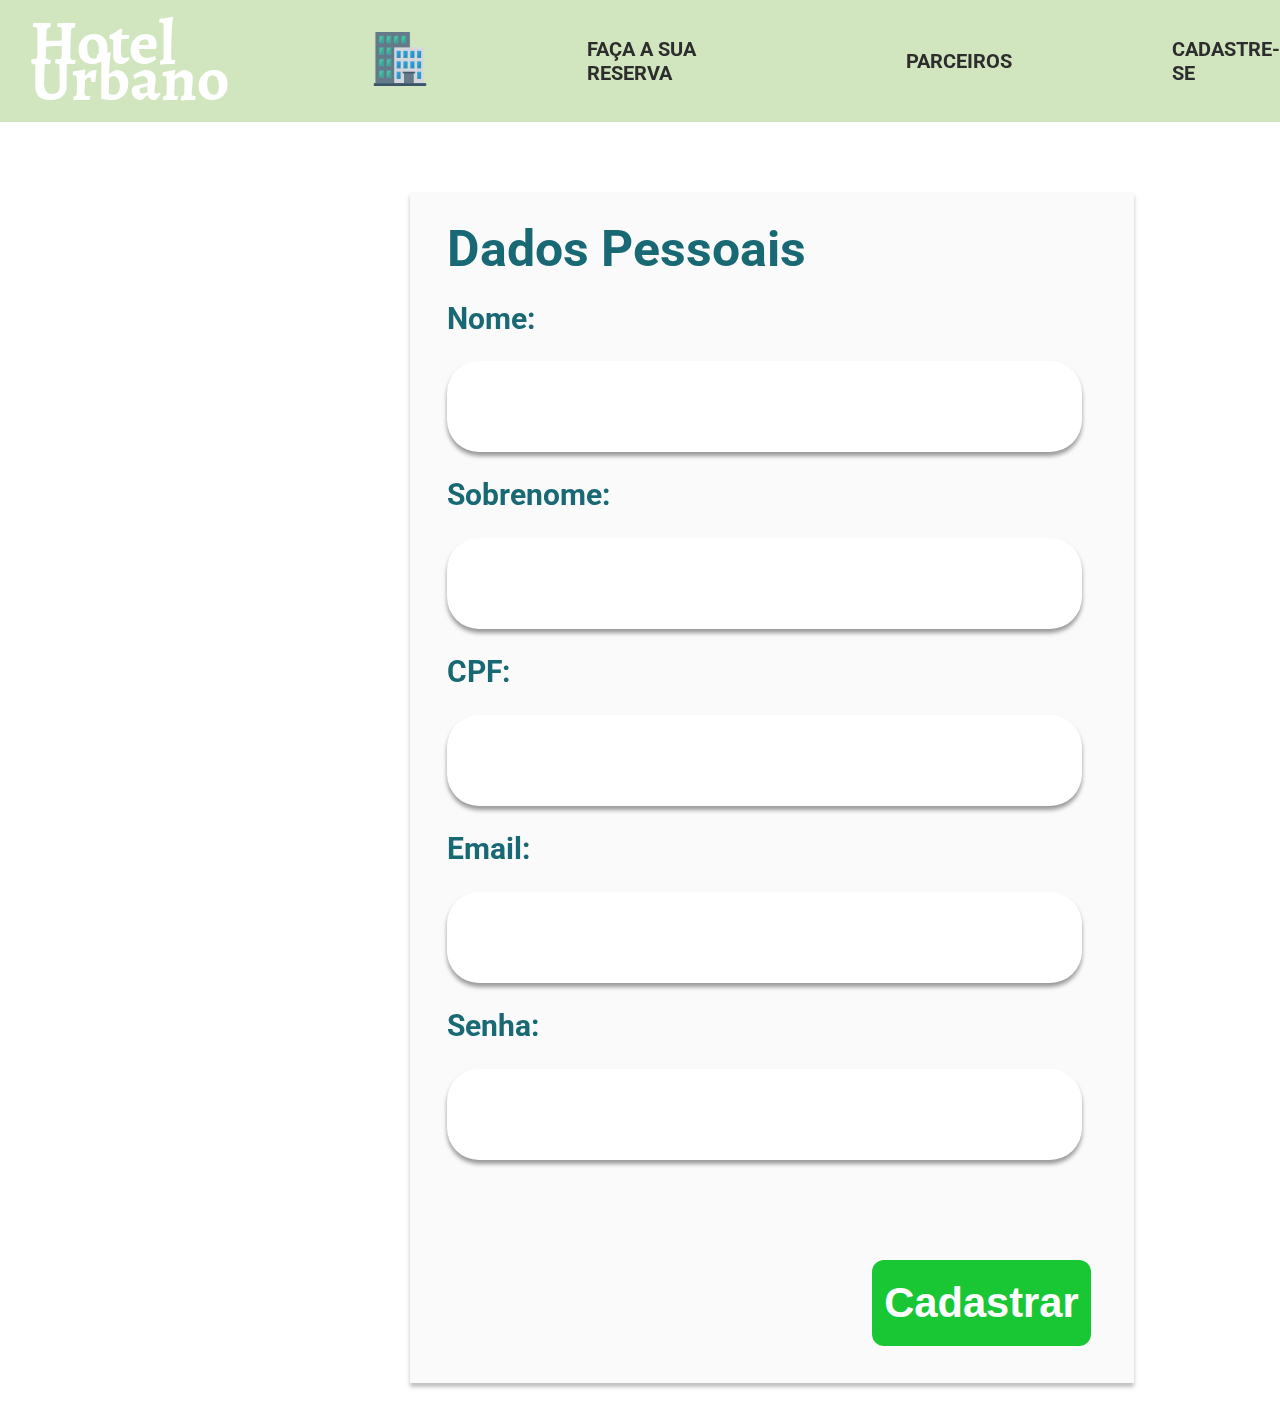
==== HTML/cadastro.html @ b4418306 "projeto-html-css" ====
<!DOCTYPE html>
<html lang="pt-br">
<head>
    <meta charset="UTF-8">
    <meta name="viewport" content="width=device-width, initial-scale=1.0">
    <title>Cadastrar</title>
    <link rel="stylesheet" href="/CSS/cadastro.css">
    <link rel="stylesheet" href="/CSS/header.css">
    <link rel="stylesheet" href="/CSS/body.css">
    <link rel="icon" href="/images/logo.svg">
    <link rel="preconnect" href="https://fonts.gstatic.com">
    <link href="https://fonts.googleapis.com/css2?family=Sahitya:wght@400;700&display=swap" rel="stylesheet">
    <link href="https://fonts.googleapis.com/css2?family=Roboto:wght@400;700&family=Sahitya:wght@400;700&display=swap" rel="stylesheet">
</head>
<body>

    <div class="header">
        <header> <!-- CABEÇALHO -->
            
            <a href="./index.html">
                <h1>Hotel Urbano</h1> 
            </a>
            <a href="./index.html">                
                <img src="/images/logo.svg" alt="logo">        
            </a>
            <a href="reservas.html"> <p>FAÇA A SUA RESERVA</p> </a>
            <a href="parceiros.html"> <p>PARCEIROS</p> </a>
            <a href="cadastro.html"> <p>CADASTRE-SE</p> </a>
        </header>
    </div>

    <div class="form">
        <fieldset>
            <h1>Dados Pessoais</h1>
            <form action=""> <!-- FORMULÁRIO DE CADASTRO -->
                <div class="dados">
                    <h2>Nome:</h2> 
                    <input type="text" required>
                    <h2>Sobrenome:</h2> 
                    <input type="text" required> 
                    <h2>CPF:</h2> 
                    <input type="number" id="cpf" required>
                    <h2>Email:</h2> 
                    <input type="text" required> 
                    <h2>Senha:</h2> 
                    <input type="password" required> 

                </div>
            </form>  


            <div class="enviar"> <!-- ENVIAR DADOS -->
                <div class="cadastrar">
                    <a href="./pagamento.html">
                        <button>Cadastrar</button>         
                    </a>
                </div>
            </div>

            
            

            
              
            
        </fieldset>   <br> <br> 
    </div>

    
    
</body>
</html>

<!--

    
-->
---- CSS/cadastro.css ----
/* FORMULÁRIO */
fieldset {
    width: 700px;
    height: 1175px;
    left: 346px;
    top: 141px;

    background: #FAFAFA;
    mix-blend-mode: multiply;
    box-shadow: 0px 4px 4px rgba(0, 0, 0, 0.25);
    border: none;

    margin-top: 70px;
    margin-left: 410px;
    
}

h1 {
    font-weight: bold;
    font-size: 50px;
    line-height: 36px;

    color: #186974;

    margin-left: 25px;

}



.dados {
    font-weight: bold;
    font-size: 20px;
    line-height: 36px;

    color: #186974;
    
    margin-left: 25px;
    
}

.dados input {
    width: 635px;
    height: 91px;
    left: 405px;
    top: 787px;

    background: #FFFFFF;
    border: none;
    box-sizing: border-box;
    box-shadow: 0px 4px 4px rgba(0, 0, 0, 0.39);
    border-radius: 32px;

    font-size: 30px;
    
}

/* BOTÃO DE ENVIAR */
.cadastrar button {
    width: 219px;
    height: 86px;
    left: 821px;
    top: 1176px;

    background: #19C735;
    mix-blend-mode: normal;
    border-radius: 12px;
    border: none;

    font-weight: bold;
    font-size: 41.6313px;
    line-height: 49px;

    color: #FFFFFF;

    margin-left: 450px;
    margin-top: 100px;

    cursor: pointer;
    transition: background 0.2s;

}



.cadastrar button:hover {
    background-color: #02810d;
}
---- CSS/header.css ----
/* CABEÇALHO */
header {
    display: flex;
    align-items: center;
    background-color: #D1E5BF;
    height: 122px;
    
}

.header h1 {
    font-family: 'Sahitya';
    color: white;
    font-size: 64px;
    margin-left: 0px;
    margin-right: 0px;
}

.header a {
    text-decoration: none;
    font-weight: bold;
    color: #2D2D2D;
    margin-left: 30px;
    font-size: 20px;
}

.header  p {
    margin-left: 130px;
    transition: color 0.2s;
}

.header p:hover {
    color: white;
}
---- CSS/body.css ----
/* CONFIGURAÇÕES GLOBAIS */
body {
    margin: 0;
    font-family: 'Roboto';
    position: 100%;
}
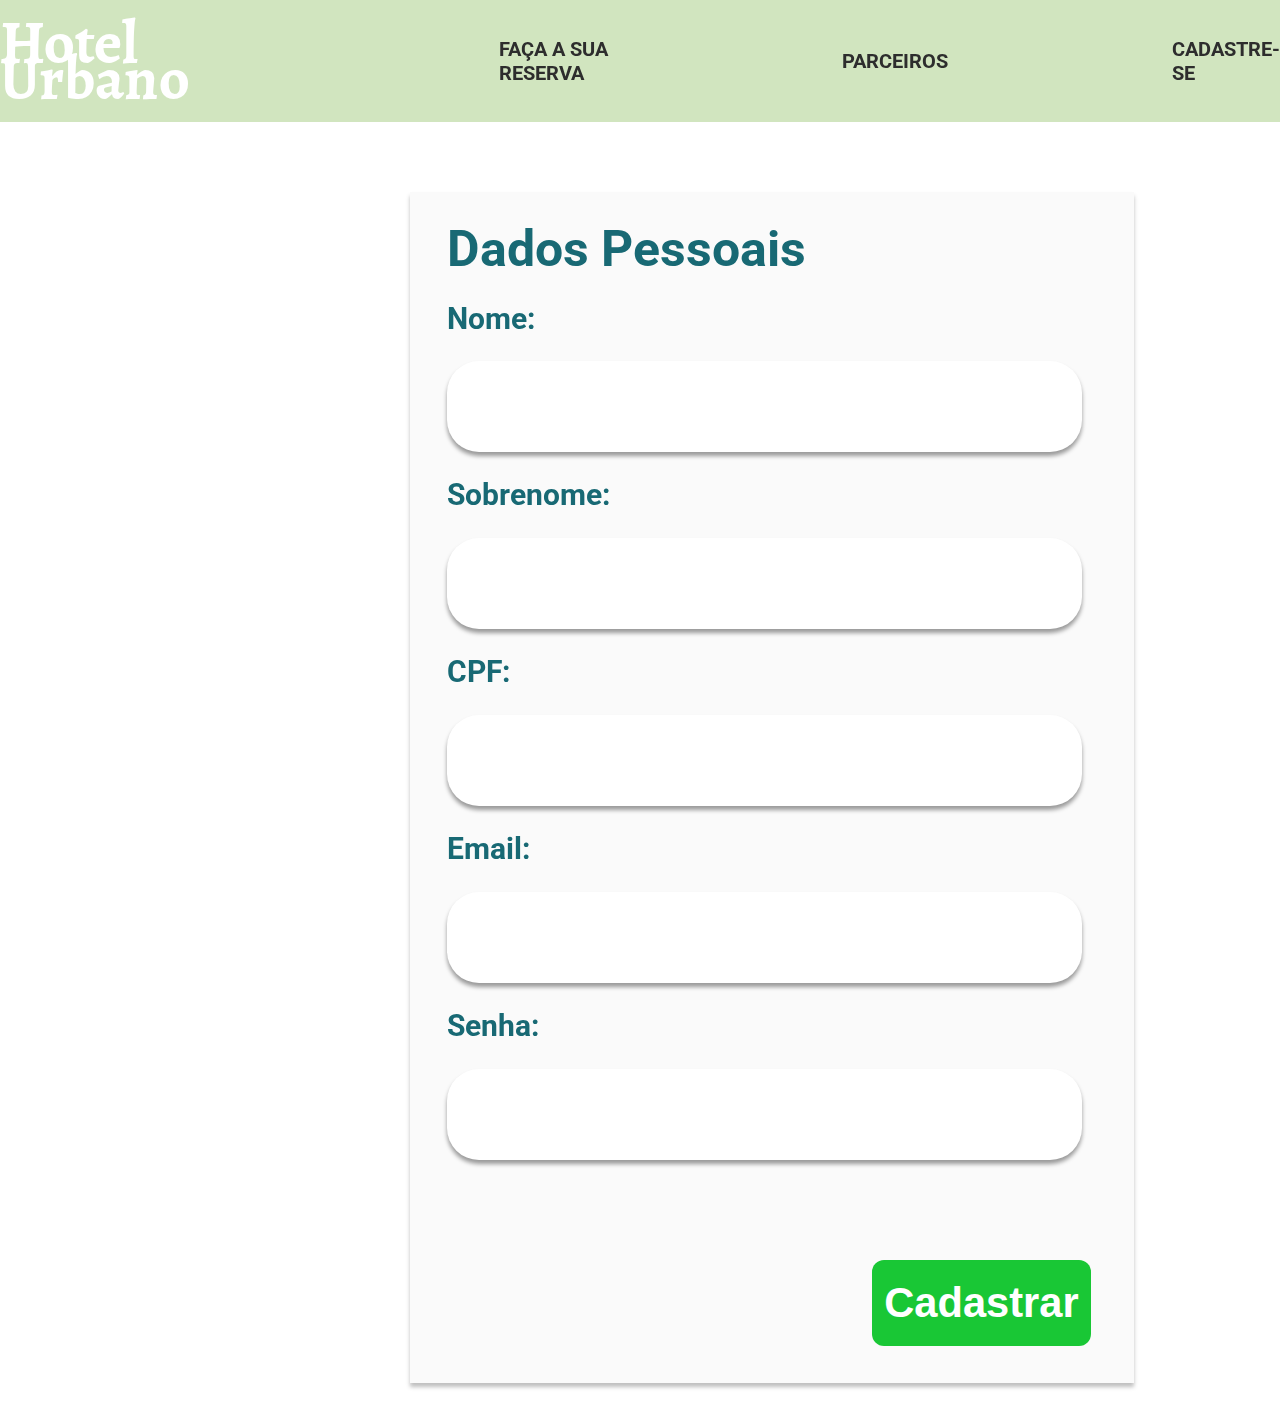
==== commit 8a14b08c: "configCSS" ====
--- a/HTML/cadastro.html
+++ b/HTML/cadastro.html
@@ -19,9 +19,6 @@
             
             <a href="./index.html">
                 <h1>Hotel Urbano</h1> 
-            </a>
-            <a href="./index.html">                
-                <img src="/images/logo.svg" alt="logo">        
             </a>
             <a href="reservas.html"> <p>FAÇA A SUA RESERVA</p> </a>
             <a href="parceiros.html"> <p>PARCEIROS</p> </a>
--- a/CSS/header.css
+++ b/CSS/header.css
@@ -1,33 +1,73 @@
 /* CABEÇALHO */
 header {
-    display: flex;
-    align-items: center;
     background-color: #D1E5BF;
     height: 122px;
-    
+    width: 100%;
+    display: flex;
+    justify-content: center;
+    align-items: center;
+    position: relative;
+}
+.home {
+    display: flex;
+    justify-content: center;
+    align-items: center;
 }
 
 .header h1 {
     font-family: 'Sahitya';
     color: white;
-    font-size: 64px;
-    margin-left: 0px;
-    margin-right: 0px;
+    font-size: 3.8rem;
+    margin-left: 0rem;
 }
 
 .header a {
     text-decoration: none;
     font-weight: bold;
     color: #2D2D2D;
-    margin-left: 30px;
+    margin-left: 0rem;
     font-size: 20px;
+    display: inline;
 }
 
 .header  p {
-    margin-left: 130px;
+    margin-left: 11.2em;
     transition: color 0.2s;
 }
 
 .header p:hover {
     color: white;
+}
+
+@media(max-width: 320px){
+    header {
+        height: 14rem;
+        width: 100%;
+        display: block;
+        justify-content: center;
+        align-items: center;
+        position: relative;
+    }
+
+    .header h1 {
+        font-size: 2.2em;
+        line-height: 1rem;
+    }
+
+    .header a {
+        font-size: 1rem;
+        text-align: center;
+        align-items: center;
+    }
+    .header  p {
+        text-align: center;
+        margin-left: 0.4rem;
+        transition: color 0.2s;
+    }
+
+    
+
+    
+    
+    
 }